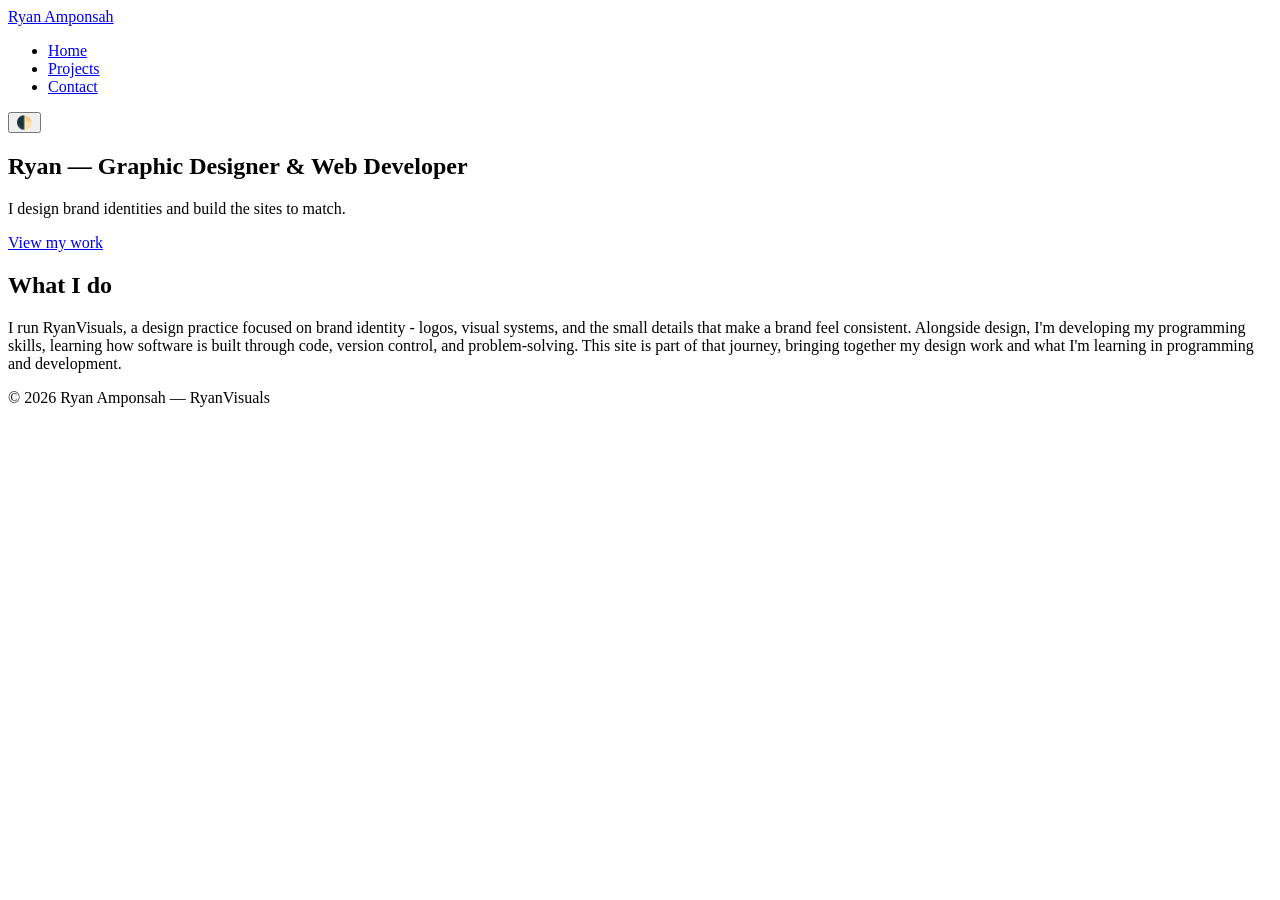
==== index.html @ 2ba2f632 "Add homepage structure and hero content" ====
<!DOCTYPE html>
 <html lang="en">
     <head>
         <meta charset="UTF-8">
          <meta name="viewport" content="width=device-width, initial-scale=1.0"> 
          <title>Ryan Amponsah— Graphic Designer & Web Developer</title> 
          <link rel="stylesheet" href="css/style.css"> 
        </head> 
        <body> 
            <header class="site-header"> 
                <nav class="site-nav"> 
                    <a href="index.html" class="site-nav__logo">Ryan Amponsah</a>
                     <ul class="site-nav__list">
                         <li class="site-nav__item"><a href="index.html" class="site-nav__link">Home</a></li  > 
                            <li class="site-nav__item"><a href="projects.html" class="site-nav__link">Projects</a></li> 
                            <li class="site-nav__item"><a href="contact.html" class="site-nav__link">Contact</a></li> 
                        </ul>
                         <button class="theme-toggle" id="theme-toggle" aria-label="Toggle dark mode">🌓</button> 
                        </nav> 
                    </header> 
                    
                    <main>
                         <section class="hero"> 
                            <h1 class="hero__title">Ryan — Graphic Designer &amp; Web Developer</h1> 
                            <p class="hero__subtitle">I design brand identities and build the sites to match.</p> 
                            <a href="projects.html" class="hero__cta">View my work</a> 
                        </section>
                        
                        <section class="about"> 
                            <h2 class="about__title">What I do</h2> 
                            <p class="about__text">I run RyanVisuals, a design practice focused on brand identity - logos,
                                visual systems, and the small details that make a brand feel consistent. 
                                Alongside design, I'm developing my programming skills, learning how software is built 
                                through code, version control, and problem-solving. This site is part of that 
                                journey, bringing together my design work and what I'm learning in programming and development.
                            </p> 
                        </section> 
                    
                    </main> 
                    <footer class="site-footer"> 
                        <p class="site-footer__text">&copy; 2026 Ryan Amponsah — RyanVisuals</p> 
                    </footer> 
                    
                    <script type="module" src="js/main.js"></script>
                 </body> 
                 </html>
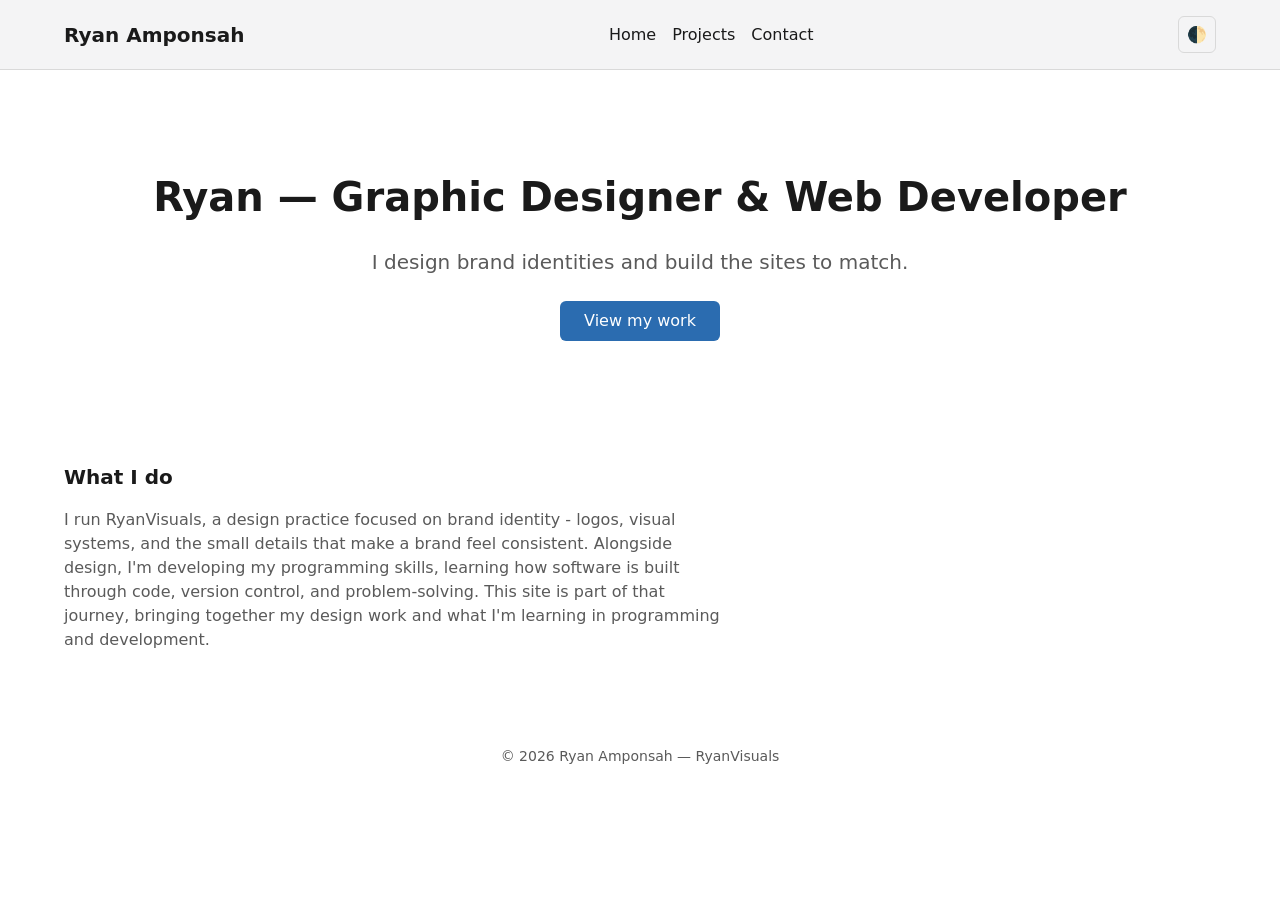
==== commit eefdb062: "Add meta descriptions for SEO" ====
--- a/index.html
+++ b/index.html
@@ -4,6 +4,7 @@
          <meta charset="UTF-8">
           <meta name="viewport" content="width=device-width, initial-scale=1.0"> 
           <title>Ryan Amponsah— Graphic Designer & Web Developer</title> 
+          <meta name="description" content="Portfolio of Ryan Amponsah, a graphic designer and web developer building brand identities and websites.">
           <link rel="stylesheet" href="css/style.css"> 
         </head> 
         <body> 
--- a/css/style.css
+++ b/css/style.css
@@ -0,0 +1,860 @@
+/* ==========================================================================
+   Custom Properties — single source of truth for colors, spacing, type
+   ========================================================================== */
+:root {
+  /* Colors — light mode (default) */
+  --color-bg: #ffffff;
+  --color-surface: #f4f4f5;
+  --color-text: #1a1a1a;
+  --color-text-muted: #5a5a5a;
+  --color-primary: #2b6cb0;
+  --color-primary-hover: #1e4e80;
+  --color-border: #d9d9d9;
+  --color-error: #c0392b;
+  --color-focus: #2b6cb0;
+
+  /* Spacing scale */
+  --space-xs: 0.5rem;
+  --space-sm: 1rem;
+  --space-md: 1.5rem;
+  --space-lg: 2.5rem;
+  --space-xl: 4rem;
+
+  /* Typography */
+  --font-base: system-ui, -apple-system, "Segoe UI", Roboto, sans-serif;
+  --font-size-sm: 0.875rem;
+  --font-size-base: 1rem;
+  --font-size-md: 1.25rem;
+  --font-size-lg: 2rem;
+  --font-size-xl: 3rem;
+
+  /* Layout */
+  --max-width: 1200px;
+  --radius: 6px;
+}
+
+/* Dark mode — applied when JS sets data-theme="dark" on <html> */
+[data-theme="dark"] {
+  --color-bg: #121212;
+  --color-surface: #1e1e1e;
+  --color-text: #f0f0f0;
+  --color-text-muted: #a8a8a8;
+  --color-primary: #6ea8dc;
+  --color-primary-hover: #8fbce6;
+  --color-border: #333333;
+  --color-error: #ff6b5e;
+  --color-focus: #6ea8dc;
+}
+
+/* Respect system preference before JS/localStorage decision is applied */
+@media (prefers-color-scheme: dark) {
+  :root:not([data-theme="light"]) {
+    --color-bg: #121212;
+    --color-surface: #1e1e1e;
+    --color-text: #f0f0f0;
+    --color-text-muted: #a8a8a8;
+    --color-primary: #6ea8dc;
+    --color-primary-hover: #8fbce6;
+    --color-border: #333333;
+    --color-error: #ff6b5e;
+    --color-focus: #6ea8dc;
+  }
+}
+
+/* ==========================================================================
+   Base / Reset
+   ========================================================================== */
+*, *::before, *::after {
+  box-sizing: border-box;
+}
+
+body {
+  margin: 0;
+  font-family: var(--font-base);
+  background-color: var(--color-bg);
+  color: var(--color-text);
+  line-height: 1.5;
+}
+
+img {
+  max-width: 100%;
+  display: block;
+}
+
+a {
+  color: var(--color-primary);
+}
+
+/* Visible focus state everywhere — required for keyboard-only use */
+a:focus-visible,
+button:focus-visible,
+input:focus-visible,
+select:focus-visible,
+textarea:focus-visible {
+  outline: 3px solid var(--color-focus);
+  outline-offset: 2px;
+}
+
+/* ==========================================================================
+   Site Header / Nav — flexbox (suits nav: items sit in a single row,
+   need even spacing and alignment, order rarely changes)
+   ========================================================================== */
+.site-header {
+  border-bottom: 1px solid var(--color-border);
+  background-color: var(--color-surface);
+}
+
+.site-nav {
+  display: flex;
+  align-items: center;
+  justify-content: space-between;
+  max-width: var(--max-width);
+  margin: 0 auto;
+  padding: var(--space-sm) var(--space-md);
+}
+
+.site-nav__logo {
+  font-size: var(--font-size-md);
+  font-weight: 700;
+  text-decoration: none;
+  color: var(--color-text);
+}
+
+.site-nav__list {
+  display: flex;
+  gap: var(--space-md);
+  list-style: none;
+  margin: 0;
+  padding: 0;
+}
+
+.site-nav__link {
+  text-decoration: none;
+  color: var(--color-text);
+  font-size: var(--font-size-base);
+}
+
+.site-nav__link:hover,
+.site-nav__link[aria-current="page"] {
+  color: var(--color-primary);
+}
+
+.theme-toggle {
+  background: none;
+  border: 1px solid var(--color-border);
+  border-radius: var(--radius);
+  padding: var(--space-xs);
+  cursor: pointer;
+  font-size: var(--font-size-base);
+}
+
+/* ==========================================================================
+   Hero / About (Home page)
+   ========================================================================== */
+.hero {
+  max-width: var(--max-width);
+  margin: 0 auto;
+  padding: var(--space-xl) var(--space-md);
+  text-align: center;
+}
+
+.hero__title {
+  font-size: var(--font-size-lg);
+  margin-bottom: var(--space-sm);
+}
+
+.hero__subtitle {
+  font-size: var(--font-size-md);
+  color: var(--color-text-muted);
+  margin-bottom: var(--space-md);
+}
+
+.hero__cta {
+  display: inline-block;
+  background-color: var(--color-primary);
+  color: #fff;
+  text-decoration: none;
+  padding: var(--space-xs) var(--space-md);
+  border-radius: var(--radius);
+}
+
+.hero__cta:hover {
+  background-color: var(--color-primary-hover);
+}
+
+.about {
+  max-width: var(--max-width);
+  margin: 0 auto;
+  padding: var(--space-lg) var(--space-md);
+}
+
+.about__title {
+  font-size: var(--font-size-md);
+  margin-bottom: var(--space-sm);
+}
+
+.about__text {
+  color: var(--color-text-muted);
+  max-width: 65ch;
+}s/* ==========================================================================
+   Custom Properties — single source of truth for colors, spacing, type
+   ========================================================================== */
+:root {
+  /* Colors — light mode (default) */
+  --color-bg: #ffffff;
+  --color-surface: #f4f4f5;
+  --color-text: #1a1a1a;
+  --color-text-muted: #5a5a5a;
+  --color-primary: #2b6cb0;
+  --color-primary-hover: #1e4e80;
+  --color-border: #d9d9d9;
+  --color-error: #c0392b;
+  --color-focus: #2b6cb0;
+
+  /* Spacing scale */
+  --space-xs: 0.5rem;
+  --space-sm: 1rem;
+  --space-md: 1.5rem;
+  --space-lg: 2.5rem;
+  --space-xl: 4rem;
+
+  /* Typography */
+  --font-base: system-ui, -apple-system, "Segoe UI", Roboto, sans-serif;
+  --font-size-sm: 0.875rem;
+  --font-size-base: 1rem;
+  --font-size-md: 1.25rem;
+  --font-size-lg: 2rem;
+  --font-size-xl: 3rem;
+
+  /* Layout */
+  --max-width: 1200px;
+  --radius: 6px;
+}
+
+/* Dark mode — applied when JS sets data-theme="dark" on <html> */
+[data-theme="dark"] {
+  --color-bg: #121212;
+  --color-surface: #1e1e1e;
+  --color-text: #f0f0f0;
+  --color-text-muted: #a8a8a8;
+  --color-primary: #6ea8dc;
+  --color-primary-hover: #8fbce6;
+  --color-border: #333333;
+  --color-error: #ff6b5e;
+  --color-focus: #6ea8dc;
+}
+
+/* Respect system preference before JS/localStorage decision is applied */
+@media (prefers-color-scheme: dark) {
+  :root:not([data-theme="light"]) {
+    --color-bg: #121212;
+    --color-surface: #1e1e1e;
+    --color-text: #f0f0f0;
+    --color-text-muted: #a8a8a8;
+    --color-primary: #6ea8dc;
+    --color-primary-hover: #8fbce6;
+    --color-border: #333333;
+    --color-error: #ff6b5e;
+    --color-focus: #6ea8dc;
+  }
+}
+
+/* ==========================================================================
+   Base / Reset
+   ========================================================================== */
+*, *::before, *::after {
+  box-sizing: border-box;
+}
+
+body {
+  margin: 0;
+  font-family: var(--font-base);
+  background-color: var(--color-bg);
+  color: var(--color-text);
+  line-height: 1.5;
+}
+
+img {
+  max-width: 100%;
+  display: block;
+}
+
+a {
+  color: var(--color-primary);
+}
+
+/* Visible focus state everywhere — required for keyboard-only use */
+a:focus-visible,
+button:focus-visible,
+input:focus-visible,
+select:focus-visible,
+textarea:focus-visible {
+  outline: 3px solid var(--color-focus);
+  outline-offset: 2px;
+}
+
+/* ==========================================================================
+   Site Header / Nav — flexbox (suits nav: items sit in a single row,
+   need even spacing and alignment, order rarely changes)
+   ========================================================================== */
+.site-header {
+  border-bottom: 1px solid var(--color-border);
+  background-color: var(--color-surface);
+}
+
+.site-nav {
+  display: flex;
+  flex-wrap: wrap;
+  align-items: center;
+  justify-content: space-between;
+  gap: var(--space-xs) var(--space-sm);
+  max-width: var(--max-width);
+  margin: 0 auto;
+  padding: var(--space-sm) var(--space-md);
+}
+.site-nav__logo {
+  font-size: var(--font-size-md);
+  font-weight: 700;
+  text-decoration: none;
+  color: var(--color-text);
+}
+
+.site-nav__list {
+  display: flex;
+  flex-wrap: wrap;
+  gap: var(--space-sm);
+  list-style: none;
+  margin: 0;
+  padding: 0;
+}
+
+.site-nav__link {
+  text-decoration: none;
+  color: var(--color-text);
+  font-size: var(--font-size-base);
+}
+
+.site-nav__link:hover,
+.site-nav__link[aria-current="page"] {
+  color: var(--color-primary);
+}
+
+.theme-toggle {
+  background: none;
+  border: 1px solid var(--color-border);
+  border-radius: var(--radius);
+  padding: var(--space-xs);
+  cursor: pointer;
+  font-size: var(--font-size-base);
+}
+
+/* ==========================================================================
+   Hero / About (Home page)
+   ========================================================================== */
+.hero {
+  max-width: var(--max-width);
+  margin: 0 auto;
+  padding: var(--space-xl) var(--space-md);
+  text-align: center;
+}
+
+.hero__title {
+  font-size: var(--font-size-lg);
+  margin-bottom: var(--space-sm);
+}
+
+.hero__subtitle {
+  font-size: var(--font-size-md);
+  color: var(--color-text-muted);
+  margin-bottom: var(--space-md);
+}
+
+.hero__cta {
+  display: inline-block;
+  background-color: var(--color-primary);
+  color: #fff;
+  text-decoration: none;
+  padding: var(--space-xs) var(--space-md);
+  border-radius: var(--radius);
+}
+
+.hero__cta:hover {
+  background-color: var(--color-primary-hover);
+}
+
+.about {
+  max-width: var(--max-width);
+  margin: 0 auto;
+  padding: var(--space-lg) var(--space-md);
+}
+
+.about__title {
+  font-size: var(--font-size-md);
+  margin-bottom: var(--space-sm);
+}
+
+.about__text {
+  color: var(--color-text-muted);
+  max-width: 65ch;
+}
+
+/* ==========================================================================
+   Projects page — CSS Grid (suits cards: two-dimensional layout, need
+   equal-width columns that reflow by count, not a single-axis flow)
+   ========================================================================== */
+.projects {
+  max-width: var(--max-width);
+  margin: 0 auto;
+  padding: var(--space-lg) var(--space-md);
+}
+
+.projects__title {
+  font-size: var(--font-size-lg);
+  margin-bottom: var(--space-md);
+}
+
+.projects__controls {
+  display: flex;
+  flex-wrap: wrap;
+  gap: var(--space-sm);
+  align-items: end;
+  margin-bottom: var(--space-lg);
+}
+
+.projects__label {
+  display: block;
+  font-size: var(--font-size-sm);
+  margin-bottom: var(--space-xs);
+}
+
+.projects__search,
+.projects__filter {
+  font-family: inherit;
+  font-size: var(--font-size-base);
+  padding: var(--space-xs);
+  border: 1px solid var(--color-border);
+  border-radius: var(--radius);
+  background-color: var(--color-bg);
+  color: var(--color-text);
+}
+
+.projects__grid {
+  display: grid;
+  grid-template-columns: 1fr;
+  gap: var(--space-md);
+}
+
+/* Project card — classes ready for JS-rendered cards */
+.project-card {
+  border: 1px solid var(--color-border);
+  border-radius: var(--radius);
+  background-color: var(--color-surface);
+  overflow: hidden;
+  cursor: pointer;
+  padding: 0;
+}
+
+.project-card__image {
+  width: 100%;
+  height: auto;
+  aspect-ratio: 16 / 10;
+  object-fit: cover;
+}
+
+.project-card__body {
+  padding: var(--space-sm);
+}
+
+.project-card__title {
+  font-size: var(--font-size-md);
+  margin: 0 0 var(--space-xs);
+}
+
+.project-card__category {
+  font-size: var(--font-size-sm);
+  color: var(--color-text-muted);
+}
+
+/* ==========================================================================
+   Contact page
+   ========================================================================== */
+.contact {
+  max-width: 600px;
+  margin: 0 auto;
+  padding: var(--space-lg) var(--space-md);
+}
+
+.contact__title {
+  font-size: var(--font-size-lg);
+  margin-bottom: var(--space-xs);
+}
+
+.contact__intro {
+  color: var(--color-text-muted);
+  margin-bottom: var(--space-lg);
+}
+
+.contact__form {
+  display: flex;
+  flex-direction: column;
+  gap: var(--space-md);
+}
+
+.contact__field {
+  display: flex;
+  flex-direction: column;
+}
+
+.contact__label {
+  font-size: var(--font-size-sm);
+  margin-bottom: var(--space-xs);
+}
+
+.contact__input,
+.contact__textarea {
+  font-family: inherit;
+  font-size: var(--font-size-base);
+  padding: var(--space-xs);
+  border: 1px solid var(--color-border);
+  border-radius: var(--radius);
+  background-color: var(--color-bg);
+  color: var(--color-text);
+}
+
+.contact__error {
+  color: var(--color-error);
+  font-size: var(--font-size-sm);
+  min-height: 1.2em;
+}
+
+.contact__submit {
+  align-self: flex-start;
+  background-color: var(--color-primary);
+  color: #fff;
+  border: none;
+  padding: var(--space-xs) var(--space-md);
+  border-radius: var(--radius);
+  font-size: var(--font-size-base);
+  cursor: pointer;
+}
+
+.contact__submit:hover {
+  background-color: var(--color-primary-hover);
+}
+
+/* ==========================================================================
+   Footer
+   ========================================================================== */
+.site-footer {
+  text-align: center;
+  padding: var(--space-md);
+  color: var(--color-text-muted);
+  font-size: var(--font-size-sm);
+}
+
+/* ==========================================================================
+   Responsive breakpoints
+   ========================================================================== */
+
+/* Small — 320px baseline is the default above (mobile-first, single column) */
+
+/* Tablet — 768px and up */
+@media (min-width: 768px) {
+  .projects__grid {
+    grid-template-columns: repeat(2, 1fr);
+  }
+
+  .hero__title {
+    font-size: 2.5rem;
+  }
+}
+
+/* Desktop — 1440px and up */
+@media (min-width: 1440px) {
+  .projects__grid {
+    grid-template-columns: repeat(3, 1fr);
+  }
+
+  .hero__title {
+    font-size: var(--font-size-xl);
+  }
+
+  .site-nav,
+  .hero,
+  .about,
+  .projects {
+    padding-left: var(--space-xl);
+    padding-right: var(--space-xl);
+  }
+}
+
+/* ==========================================================================
+   Projects page — CSS Grid (suits cards: two-dimensional layout, need
+   equal-width columns that reflow by count, not a single-axis flow)
+   ========================================================================== */
+.projects {
+  max-width: var(--max-width);
+  margin: 0 auto;
+  padding: var(--space-lg) var(--space-md);
+}
+
+.projects__title {
+  font-size: var(--font-size-lg);
+  margin-bottom: var(--space-md);
+}
+
+.projects__controls {
+  display: flex;
+  flex-wrap: wrap;
+  gap: var(--space-sm);
+  align-items: end;
+  margin-bottom: var(--space-lg);
+}
+
+.projects__label {
+  display: block;
+  font-size: var(--font-size-sm);
+  margin-bottom: var(--space-xs);
+}
+
+.projects__search,
+.projects__filter {
+  font-family: inherit;
+  font-size: var(--font-size-base);
+  padding: var(--space-xs);
+  border: 1px solid var(--color-border);
+  border-radius: var(--radius);
+  background-color: var(--color-bg);
+  color: var(--color-text);
+}
+
+.projects__grid {
+  display: grid;
+  grid-template-columns: 1fr;
+  gap: var(--space-md);
+}
+
+/* Project card — classes ready for JS-rendered cards */
+.project-card {
+  border: 1px solid var(--color-border);
+  border-radius: var(--radius);
+  background-color: var(--color-surface);
+  overflow: hidden;
+  cursor: pointer;
+  padding: 0;
+}
+
+.project-card__image {
+  width: 100%;
+  height: auto;
+  aspect-ratio: 16 / 10;
+  object-fit: cover;
+}
+
+.project-card__body {
+  padding: var(--space-sm);
+}
+
+.project-card__title {
+  font-size: var(--font-size-md);
+  margin: 0 0 var(--space-xs);
+}
+
+.project-card__category {
+  font-size: var(--font-size-sm);
+  color: var(--color-text-muted);
+}
+
+/* ==========================================================================
+   Contact page
+   ========================================================================== */
+.contact {
+  max-width: 600px;
+  margin: 0 auto;
+  padding: var(--space-lg) var(--space-md);
+}
+
+.contact__title {
+  font-size: var(--font-size-lg);
+  margin-bottom: var(--space-xs);
+}
+
+.contact__intro {
+  color: var(--color-text-muted);
+  margin-bottom: var(--space-lg);
+}
+
+.contact__form {
+  display: flex;
+  flex-direction: column;
+  gap: var(--space-md);
+}
+
+.contact__field {
+  display: flex;
+  flex-direction: column;
+}
+
+.contact__label {
+  font-size: var(--font-size-sm);
+  margin-bottom: var(--space-xs);
+}
+
+.contact__input,
+.contact__textarea {
+  font-family: inherit;
+  font-size: var(--font-size-base);
+  padding: var(--space-xs);
+  border: 1px solid var(--color-border);
+  border-radius: var(--radius);
+  background-color: var(--color-bg);
+  color: var(--color-text);
+}
+
+.contact__error {
+  color: var(--color-error);
+  font-size: var(--font-size-sm);
+  min-height: 1.2em;
+}
+
+.contact__submit {
+  align-self: flex-start;
+  background-color: var(--color-primary);
+  color: #fff;
+  border: none;
+  padding: var(--space-xs) var(--space-md);
+  border-radius: var(--radius);
+  font-size: var(--font-size-base);
+  cursor: pointer;
+}
+
+.contact__submit:hover {
+  background-color: var(--color-primary-hover);
+}
+
+/* ==========================================================================
+   Footer
+   ========================================================================== */
+.site-footer {
+  text-align: center;
+  padding: var(--space-md);
+  color: var(--color-text-muted);
+  font-size: var(--font-size-sm);
+}
+
+/* ==========================================================================
+   Responsive breakpoints
+   ========================================================================== */
+
+/* Small — 320px baseline is the default above (mobile-first, single column) */
+
+/* Tablet — 768px and up */
+@media (min-width: 768px) {
+  .projects__grid {
+    grid-template-columns: repeat(2, 1fr);
+  }
+
+  .hero__title {
+    font-size: 2.5rem;
+  }
+}
+
+/* Desktop — 1440px and up */
+@media (min-width: 1440px) {
+  .projects__grid {
+    grid-template-columns: repeat(3, 1fr);
+  }
+
+  .hero__title {
+    font-size: var(--font-size-xl);
+  }
+
+  .site-nav,
+  .hero,
+  .about,
+  .projects {
+    padding-left: var(--space-xl);
+    padding-right: var(--space-xl);
+  }
+}
+
+/* ==========================================================================
+   Modal
+   ========================================================================== */
+.modal {
+  position: fixed;
+  inset: 0;
+  display: flex;
+  align-items: center;
+  justify-content: center;
+  z-index: 100;
+}
+
+.modal[hidden] {
+  display: none;
+}
+
+.modal__backdrop {
+  position: absolute;
+  inset: 0;
+  background-color: rgba(0, 0, 0, 0.6);
+}
+
+.modal__dialog {
+  position: relative;
+  background-color: var(--color-bg);
+  color: var(--color-text);
+  border-radius: var(--radius);
+  padding: var(--space-lg);
+  max-width: 500px;
+  width: 90%;
+  max-height: 85vh;
+  overflow-y: auto;
+  z-index: 1;
+}
+
+.modal__image {
+  width: 100%;
+  height: auto;
+  aspect-ratio: 16 / 10;
+  object-fit: cover;
+  border-radius: var(--radius);
+  margin-bottom: var(--space-md);
+}
+
+
+.modal__close {
+  position: absolute;
+  top: var(--space-sm);
+  right: var(--space-sm);
+  background: none;
+  border: none;
+  font-size: var(--font-size-lg);
+  line-height: 1;
+  cursor: pointer;
+  color: var(--color-text);
+}
+
+.modal__title {
+  font-size: var(--font-size-md);
+  margin: 0 0 var(--space-xs);
+  padding-right: var(--space-lg);
+}
+
+.modal__category {
+  font-size: var(--font-size-sm);
+  color: var(--color-text-muted);
+  margin-bottom: var(--space-sm);
+}
+
+.modal__description {
+  color: var(--color-text);
+}
+
+.modal__image {
+  width: 100%;
+  height: auto;
+  border-radius: var(--radius);
+  margin-bottom: var(--space-sm);
+}
+
